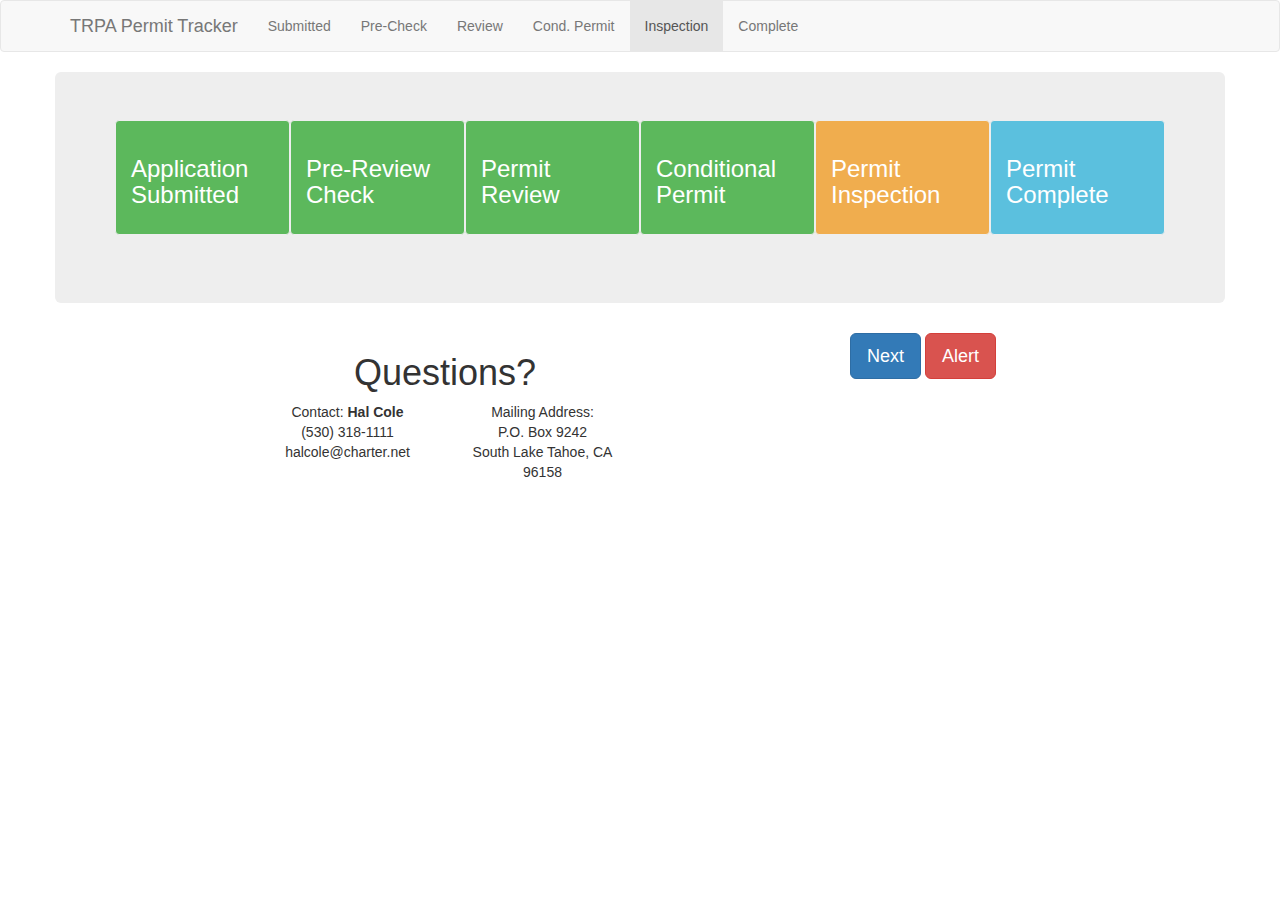
==== inspection.html @ 099b1e7f "Initial commit" ====
<!DOCTYPE html>
<html lang="en">
<head>
    <meta charset="UTF-8">
    <meta name="viewport" content="width=device-width, initial-scale=1">

    <title>TRPA Permit Tracker</title>

    <script src="js/jquery-1.12.4.min.js"></script>
    <script src="js/bootstrap.min.js"></script>

    <link href="css/bootstrap.min.css" rel="stylesheet">
    <style>
        .progress-bar-warning {
            background-color: #f0ad4e;
            color: #ffffff;
        }

        .progress-bar-info {
            color: #ffffff;
        }

        .progress-bar-success {
            color: #ffffff;
        }

        .alert {
            border-color: #eee;
        }

        #alert-info {
            display: none;
        }

        #contact-info {
            text-align: center;
        }

    </style>
</head>
<body>
    <nav class="navbar navbar-default">
        <div class="container">
            <div class="navbar-header">
                <a class="navbar-brand" href="#">TRPA Permit Tracker</a>
            </div>
            <ul class="nav navbar-nav">
                <li><a href="index.html">Submitted</a></li>
                <li><a href="precheck.html">Pre-Check</a></li>
                <li><a href="review.html">Review</a></li>
                <li><a href="permit.html">Cond. Permit</a></li>
                <li class="active"><a href="inspection.html">Inspection</a></li>
                <li><a href="complete.html">Complete</a></li>
            </ul>
        </div>
    </nav>
    <div class="container">
        <div class="jumbotron row">
            <div class="col-md-2 alert progress-bar-success">
                <h3>Application Submitted</h3>
            </div>
            <div class="col-md-2 alert progress-bar-success">
                <h3>Pre-Review Check</h3>
            </div>
            <div class="col-md-2 alert progress-bar-success">
                <h3>Permit Review</h3>
            </div>
            <div class="col-md-2 alert progress-bar-success">
                <h3>Conditional Permit</h3>
            </div>
            <div id="tracker" class="col-md-2 alert progress-bar-warning">
                <h3>Permit Inspection</h3>
            </div>
            <div class="col-md-2 alert progress-bar-info">
                <h3>Permit Complete</h3>
            </div>
        </div>
        <div class="row">
            <div id="contact-info" class="col-md-8">
                <h1>Questions?</h1>
                <div class="row">
                    <div class="col-md-3"></div>
                    <div class="col-md-3">
                        <p>Contact: <strong>Hal Cole</strong><br>(530) 318-1111<br>halcole@charter.net</p>
                    </div>
                    <div class="col-md-3">
                        <p>Mailing Address:<br>P.O. Box 9242<br>South Lake Tahoe, CA 96158</p>
                    </div>
                    <div class="col-md-3"></div>
                </div>
            </div>
            <div id="alert-info" class="col-md-8 alert alert-danger">
                <h1><strong>ALERT!</strong></h1>
                <div class="row">
                    <div class="col-md-6">
                        <p>Contact: <strong>Hal Cole</strong><br>(530) 318-1111<br>halcole@charter.net</p>
                    </div>
                    <div class="col-md-6">
                        <h3>PERMIT PROBLEM!<br>Contact TRPA.</h3>
                    </div>
                </div>
            </div>
            <div class="col-md-4">
                <a href="complete.html" class="btn btn-primary btn-lg" role="button">Next</a>
                <button id="alert-button" class="btn btn-danger btn-lg" role="button">Alert</button>
            </div>
        </div>
    </div>
    <script src="js/alert.js"></script>
</body>
</html>
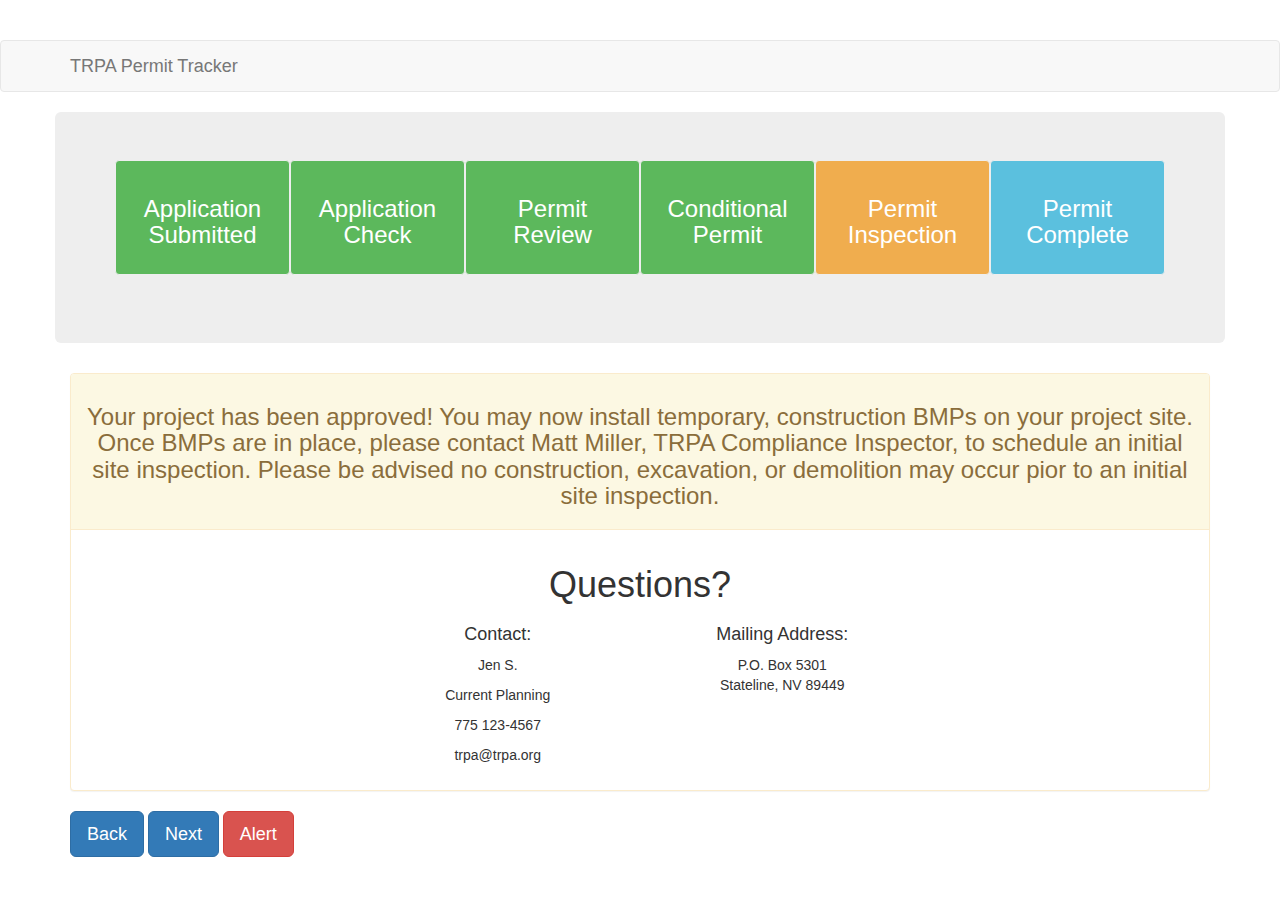
==== commit d379ae31: "Data object implemented. UI enhancements" ====
--- a/inspection.html
+++ b/inspection.html
@@ -1,111 +1,95 @@
 <!DOCTYPE html>
 <html lang="en">
-<head>
-    <meta charset="UTF-8">
-    <meta name="viewport" content="width=device-width, initial-scale=1">
+    <head>
+        <meta charset="UTF-8">
+        <meta name="viewport" content="width=device-width, initial-scale=1">
 
-    <title>TRPA Permit Tracker</title>
+        <title>TRPA Permit Tracker</title>
 
-    <script src="js/jquery-1.12.4.min.js"></script>
-    <script src="js/bootstrap.min.js"></script>
-
-    <link href="css/bootstrap.min.css" rel="stylesheet">
-    <style>
-        .progress-bar-warning {
-            background-color: #f0ad4e;
-            color: #ffffff;
-        }
-
-        .progress-bar-info {
-            color: #ffffff;
-        }
-
-        .progress-bar-success {
-            color: #ffffff;
-        }
-
-        .alert {
-            border-color: #eee;
-        }
-
-        #alert-info {
-            display: none;
-        }
-
-        #contact-info {
-            text-align: center;
-        }
-
-    </style>
-</head>
-<body>
-    <nav class="navbar navbar-default">
+        <link href="css/bootstrap.min.css" rel="stylesheet">
+        <link href="css/permit.tracker.css" rel="stylesheet">
+    </head>
+    <body>
+        <nav class="navbar navbar-default">
+            <div class="container">
+                <div class="navbar-header">
+                    <a class="navbar-brand" href="#">TRPA Permit Tracker</a>
+                </div>
+            </div>
+        </nav>
         <div class="container">
-            <div class="navbar-header">
-                <a class="navbar-brand" href="#">TRPA Permit Tracker</a>
+            <div class="jumbotron row">
+                <div class="col-md-2 alert progress-bar-success">
+                    <h3>Application Submitted</h3>
+                </div>
+                <div class="col-md-2 alert progress-bar-success">
+                    <h3>Application Check</h3>
+                </div>
+                <div class="col-md-2 alert progress-bar-success">
+                    <h3>Permit Review</h3>
+                </div>
+                <div class="col-md-2 alert progress-bar-success">
+                    <h3>Conditional Permit</h3>
+                </div>
+                <div id="tracker" class="col-md-2 alert progress-bar-warning">
+                    <h3>Permit Inspection</h3>
+                </div>
+                <div class="col-md-2 alert progress-bar-info">
+                    <h3>Permit Complete</h3>
+                </div>
             </div>
-            <ul class="nav navbar-nav">
-                <li><a href="index.html">Submitted</a></li>
-                <li><a href="precheck.html">Pre-Check</a></li>
-                <li><a href="review.html">Review</a></li>
-                <li><a href="permit.html">Cond. Permit</a></li>
-                <li class="active"><a href="inspection.html">Inspection</a></li>
-                <li><a href="complete.html">Complete</a></li>
-            </ul>
-        </div>
-    </nav>
-    <div class="container">
-        <div class="jumbotron row">
-            <div class="col-md-2 alert progress-bar-success">
-                <h3>Application Submitted</h3>
+            <div id="info-panel" class="panel panel-warning">
+                <div id="panel-title" class="panel-heading"></div>
+                <div id="contact-info" class="panel-body">
+                    <h1>Questions?</h1>
+                    <div class="row">
+                        <div class="col-md-3"></div>
+                        <div class="col-md-3">
+                            <h4>Contact:</h4>
+                            <p id="contact-name"></p>
+                            <p id="contact-dept"></p>
+                            <p id="contact-phone"></p>
+                            <p id="contact-email"></p>
+                        </div>
+                        <div class="col-md-3">
+                            <h4>Mailing Address:</h4>
+                            <p>P.O. Box 5301<br>Stateline, NV 89449</p>
+                        </div>
+                        <div class="col-md-3"></div>
+                    </div>
+                </div>
             </div>
-            <div class="col-md-2 alert progress-bar-success">
-                <h3>Pre-Review Check</h3>
-            </div>
-            <div class="col-md-2 alert progress-bar-success">
-                <h3>Permit Review</h3>
-            </div>
-            <div class="col-md-2 alert progress-bar-success">
-                <h3>Conditional Permit</h3>
-            </div>
-            <div id="tracker" class="col-md-2 alert progress-bar-warning">
-                <h3>Permit Inspection</h3>
-            </div>
-            <div class="col-md-2 alert progress-bar-info">
-                <h3>Permit Complete</h3>
-            </div>
-        </div>
-        <div class="row">
-            <div id="contact-info" class="col-md-8">
-                <h1>Questions?</h1>
+            <div id="alert-info" class="panel-body">
+                <h1><strong>Plan revision has been submitted.</strong></h1>
+                <p>Please refer to file number ERSP2016-xx.</p>
                 <div class="row">
                     <div class="col-md-3"></div>
                     <div class="col-md-3">
-                        <p>Contact: <strong>Hal Cole</strong><br>(530) 318-1111<br>halcole@charter.net</p>
+                        <h4>Contact:</h4>
+                        <p id="alert-name"></p>
+                        <p id="alert-dept"></p>
+                        <p id="alert-phone"></p>
+                        <p id="alert-email"></p>
                     </div>
                     <div class="col-md-3">
-                        <p>Mailing Address:<br>P.O. Box 9242<br>South Lake Tahoe, CA 96158</p>
+                        <h4>Mailing Address:</h4>
+                        <p>P.O. Box 5301<br>Stateline, NV 89449</p>
                     </div>
                     <div class="col-md-3"></div>
                 </div>
             </div>
-            <div id="alert-info" class="col-md-8 alert alert-danger">
-                <h1><strong>ALERT!</strong></h1>
-                <div class="row">
-                    <div class="col-md-6">
-                        <p>Contact: <strong>Hal Cole</strong><br>(530) 318-1111<br>halcole@charter.net</p>
-                    </div>
-                    <div class="col-md-6">
-                        <h3>PERMIT PROBLEM!<br>Contact TRPA.</h3>
-                    </div>
-                </div>
-            </div>
-            <div class="col-md-4">
+            <div>
+                <a href="permit.html" class="btn btn-primary btn-lg" role="button">Back</a>
                 <a href="complete.html" class="btn btn-primary btn-lg" role="button">Next</a>
                 <button id="alert-button" class="btn btn-danger btn-lg" role="button">Alert</button>
             </div>
         </div>
-    </div>
-    <script src="js/alert.js"></script>
-</body>
+        <script type="text/javascript">
+            const tracker = 4;
+        </script>
+        <script src="js/jquery-1.12.4.min.js"></script>
+        <script src="js/bootstrap.min.js"></script>
+        <script src="js/State.js"></script>
+        <script src="js/alert.js"></script>
+    </body>
 </html>--- a/css/permit.tracker.css
+++ b/css/permit.tracker.css
@@ -0,0 +1,66 @@
+html {
+    padding-top: 40px;
+}
+
+.alert {
+    border-color: #eee;
+}
+
+.back {
+    margin-top: 40px;
+}
+
+.back a {
+    color: #656565;
+    font-size: 0.8em
+}
+
+.choice {
+    text-align: center;
+    border: 1px solid #cdcdcd;
+    display: inline-block;
+    padding: 10px;
+    height: 150px;
+}
+
+.choice .glyphicon {
+    text-align: center;
+    font-size: 48px;
+    margin: 10px 0;
+}
+
+.learn-more {
+    font-size:0.8em;
+    display: block;
+}
+
+.panel-heading, .panel-body {
+    text-align: center;
+}
+
+.progress-bar-danger, .progress-bar-info, .progress-bar-success, .progress-bar-warning {
+    color: #ffffff;
+    text-align: center;
+}
+
+.start-form {
+    margin: 0 auto;
+    padding: 10px;
+    width: 500px;
+    background: #fafafa;
+    border-radius: 3px;
+}
+
+.start-form img {
+    width: 480px;
+}
+
+.submitted-on {
+    font-size: 0.8em;
+}
+
+#alert-info {display: none; text-align: center;}
+
+#contact-info {
+    text-align: center;
+}